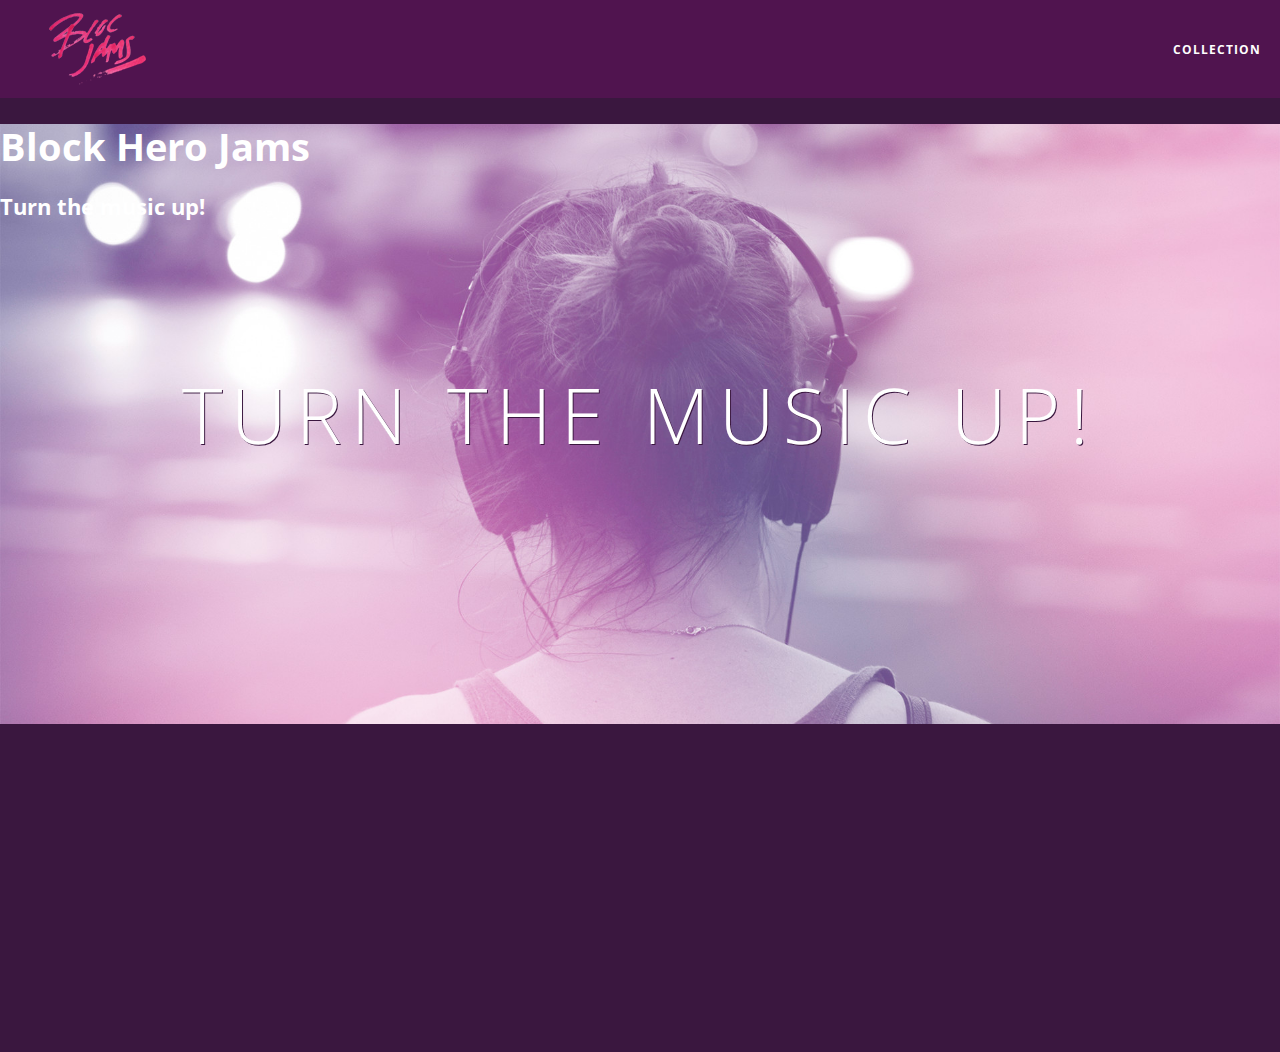
==== index.html @ 12252347 "Add javascript alert" ====
<!DOCTYPE html>
<html>
    <head>
        <title>Bloc Jams</title>
        <meta name="viewport" content="width=device-width, initial-scale=1">
        <link rel="stylesheet" type="text/css" href="http://fonts.googleapis.com/css?family=Open+Sans:400,800,600,700,300">
        <link rel="stylesheet" type="text/css" href="http://code.ionicframework.com/ionicons/2.0.1/css/ionicons.min.css">
        <link rel="stylesheet" type="text/css" href="styles/normalize.css">
        <link rel="stylesheet" type="text/css" href="styles/main.css">
        <link rel="stylesheet" type="text/css" href="styles/landing.css">
    </head>
    <body class="landing">
        <nav class="navbar">
            <a href="index.html" class="logo">
                <img src="assets/images/bloc_jams_logo.png" alt="bloc jams logo">
            </a>
            <div class="links-container">
                <a href="collection.html" class="navbar-link">collection</a>
            </div>
        </nav>
        <section class="hero-content"> <!-- hero content -->
            <h1>Block Hero Jams</h1> 
            <h3>Turn the music up!</h3>
            <h1 class="hero-title">Turn the music up!</h1>
        </section>
        <section class="selling-points container clearfix"> <!-- selling points -->
             <div class="point column third">
                <span class="ion-music-note"></span>
                <h5 class="point-title">Choose your music</h5>
                <p class="point-description">The world is full of music; why should you have to listen to music that someone else chose?</p>
            </div>
            <div class="point column third">
                <span class="ion-radio-waves"></span>
                <h5 class="point-title">Unlimited, streaming, ad-free</h5>
                <p class="point-description">No arbitrary limits. No distractions.</p>
             </div>
             <div class="point column third">
                 <span class="ion-iphone"></span>
                 <h5 class="point-title">Mobile enabled</h5>
                 <p class="point-description">Listen to your music on the go. This streaming service is available on all mobile platforms.</p>
             </div>
        </section>
        <script>
            alert("Why hello there! I'm a wee bit of JavaScript.");
        </script>
    </body>
</html>
---- styles/main.css ----
html {
     height: 100%; /* makes sure our HTML takes up 100% of the browser window */
     font-size: 100%;
 }

 *, *::before, *::after {
     -moz-box-sizing: border-box;
     -webkit-box-sizing: border-box;
     box-sizing: border-box;
 }
 
 body {
     font-family: 'Open Sans'; /* sets our font to the "Open Sans" typeface */
     color: white;             /* sets the text color to white */
     min-height: 100%;         /* says the height of the body must be, at minimum, 100% of the window */
 }
 
.navbar {
     position: relative;
     padding: 0.5rem;
     background-color: rgba(101,18,95,0.5);
     z-index: 1;
 }

 .navbar .logo {
        position: relative; /* positioning will be explained in a resource */
        left: 2rem;
        cursor: pointer;  /* produces the finger-pointer icon when you hover over the logo */
 }

 .navbar .links-container {
     display: table;
     position: absolute;
     top: 0;
     right: 0;
     height: 100px;
     color: white;
     text-decoration: none;
 }

 .links-container .navbar-link {
     display: table-cell;
     position: relative;
     height: 100%;
     padding-left: 1rem;
     padding-right: 1rem;
     vertical-align: middle;
     color: white;
     font-size: 0.625rem;
     letter-spacing: 0.05rem;
     font-weight: 700;
     text-transform: uppercase;
     text-decoration: none;
     cursor: pointer;
 }

.links-container .navbar-link:hover {
     color: rgb(233,50,117);
 }

.links-container .navbar-link:active {
    color: rgb(233,50,117);
    background-color: white;
    
 }

 .container {
     margin: 0 auto;
     max-width: 64rem;
 }

 .container.narrow {
     max-width: 56rem;
 }

 /* Medium and small screens (640px) */
 @media (min-width: 640px) {
     html { font-size: 112%; }
    
    .column {
         float: left;
         padding-left: 1rem;
         padding-right: 1rem;
     }
     
    .column.full { width: 100%; }
    .column.two-thirds { width: 66.7%; }
    .column.half { width: 50%; }
    .column.third { width: 33.3%; }
    .column.fourth { width: 25%; }
    .column.flow-opposite { float: right; }  
 }
 
 /* Large screens (1024px) */
 @media (min-width: 1024px) {
   html { font-size: 120%; }
 }

.clearfix::before,
.clearfix::after {
   content: " ";
   display: table;
}

.clearfix::after {
   clear: both;
}
---- styles/landing.css ----
body.landing {
     background-color: rgb(58,23,63);
 }
 
 .hero-content {
     position: relative;
     min-height: 600px;
     background-image: url(../assets/images/bloc_jams_bg.jpg);
     background-repeat: no-repeat;
     background-position: center center;
     background-size: cover;
 }
 
 .hero-content .hero-title {
    position: absolute;
    top: 40%;
    -webkit-transform: translateY(-50%);
    -moz-transform: translateY(-50%);
    transform: translateY(-50%);
    width: 100%;
    text-align: center;
    font-size: 4rem;
    font-weight: 300;
    text-transform: uppercase;
    letter-spacing: 0.5rem;
    text-shadow: 1px 1px 0px rgb(58,23,63);
 }
 
 .selling-points {
     position: relative;
 }
 
 .point {
    position: relative;
    padding: 2rem;
    text-align: center;
    opacity: 0;
    -webkit-transform: scaleX(0.9) translateY(3rem);
    -moz-transform: scaleX(0.9) translateY(3rem);
    transform: scaleX(0.9) translateY(3rem);
    -webkit-transition: all 0.25s ease-in-out;
    -moz-transition: all 0.25s ease-in-out;
    transition: all 0.25s ease-in-out;
    -webkit-transition-delay: 0.2s;
    -moz-transition-delay: 0.2s;
    transition-delay: 0.2s;
 }
 
 .point .point-title {
     font-size: 1.25rem;
 }
 
 .ion-music-note,
 .ion-radio-waves,
 .ion-iphone {
     color: rgb(233,50,117);
     font-size: 5rem;
 }
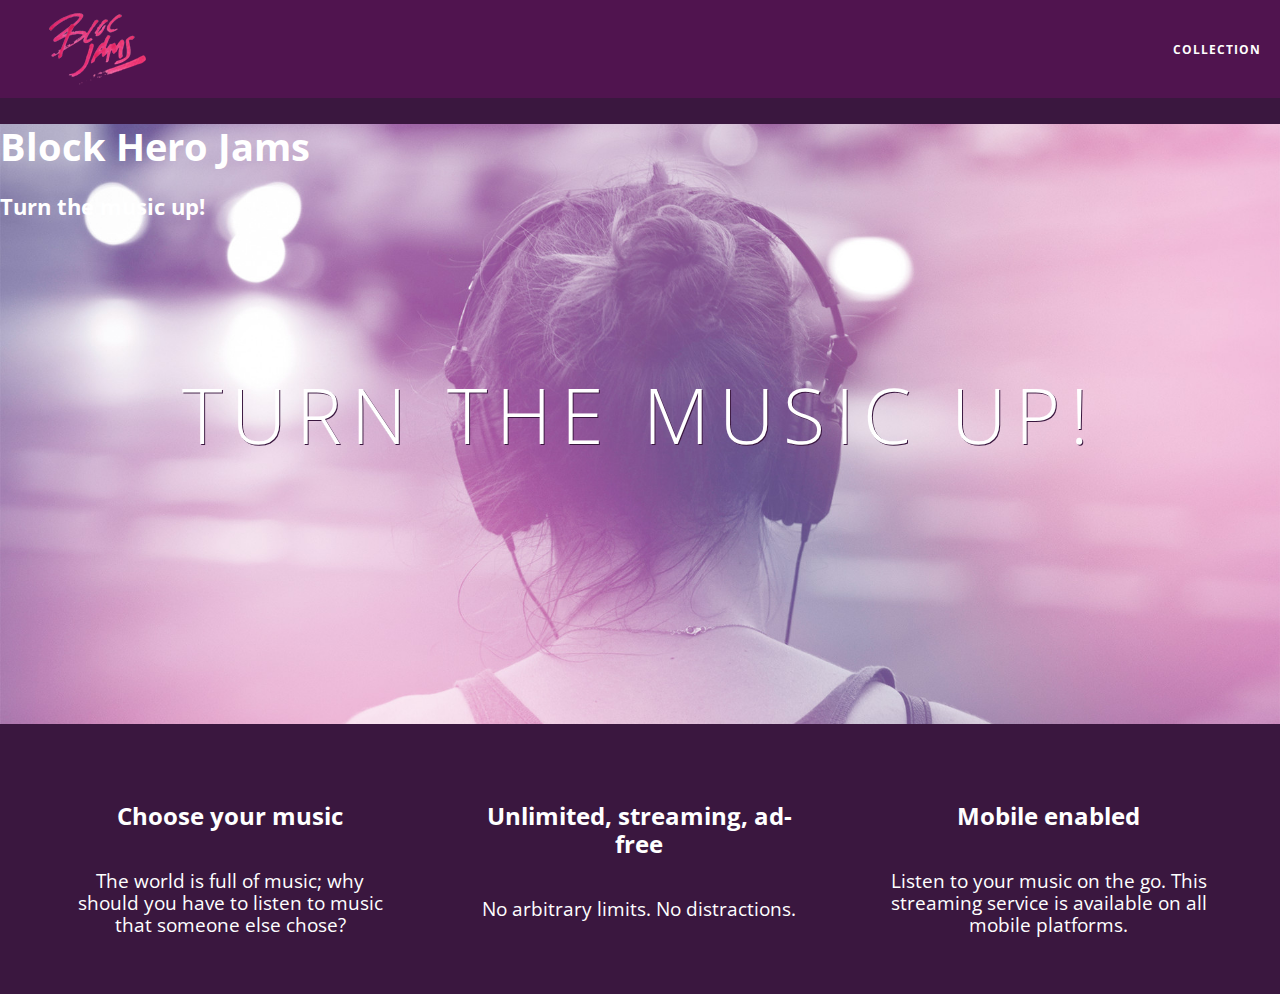
==== commit 83845d3a: "Add animation to index.html" ====
--- a/index.html
+++ b/index.html
@@ -41,7 +41,37 @@
              </div>
         </section>
         <script>
-            alert("Why hello there! I'm a wee bit of JavaScript.");
+            var animatePoints = function() {
+
+                var points = document.getElementsByClassName('point');
+
+                var revealFirstPoint = function() {
+                    points[0].style.opacity = 1;
+                    points[0].style.transform = "scaleX(1) translateY(0)";
+                    points[0].style.msTransform = "scaleX(1) translateY(0)";
+                    points[0].style.WebkitTransform = "scaleX(1) translateY(0)";
+                };
+
+                var revealSecondPoint = function() {
+                    points[1].style.opacity = 1;
+                    points[1].style.transform = "scaleX(1) translateY(0)";
+                    points[1].style.msTransform = "scaleX(1) translateY(0)";
+                    points[1].style.WebkitTransform = "scaleX(1) translateY(0)";
+                };
+
+                var revealThirdPoint = function() {
+                    points[2].style.opacity = 1;
+                    points[2].style.transform = "scaleX(1) translateY(0)";
+                    points[2].style.msTransform = "scaleX(1) translateY(0)";
+                    points[2].style.WebkitTransform = "scaleX(1) translateY(0)";
+                };
+
+                revealFirstPoint();
+                revealSecondPoint();
+                revealThirdPoint();
+
+            };
+            animatePoints();
         </script>
     </body>
 </html>--- a/styles/landing.css
+++ b/styles/landing.css
@@ -41,9 +41,9 @@
     -webkit-transition: all 0.25s ease-in-out;
     -moz-transition: all 0.25s ease-in-out;
     transition: all 0.25s ease-in-out;
-    -webkit-transition-delay: 0.2s;
-    -moz-transition-delay: 0.2s;
-    transition-delay: 0.2s;
+    -webkit-transition-delay: 10.2s;
+    -moz-transition-delay: 10.2s;
+    transition-delay: 10.2s;
  }
  
  .point .point-title {
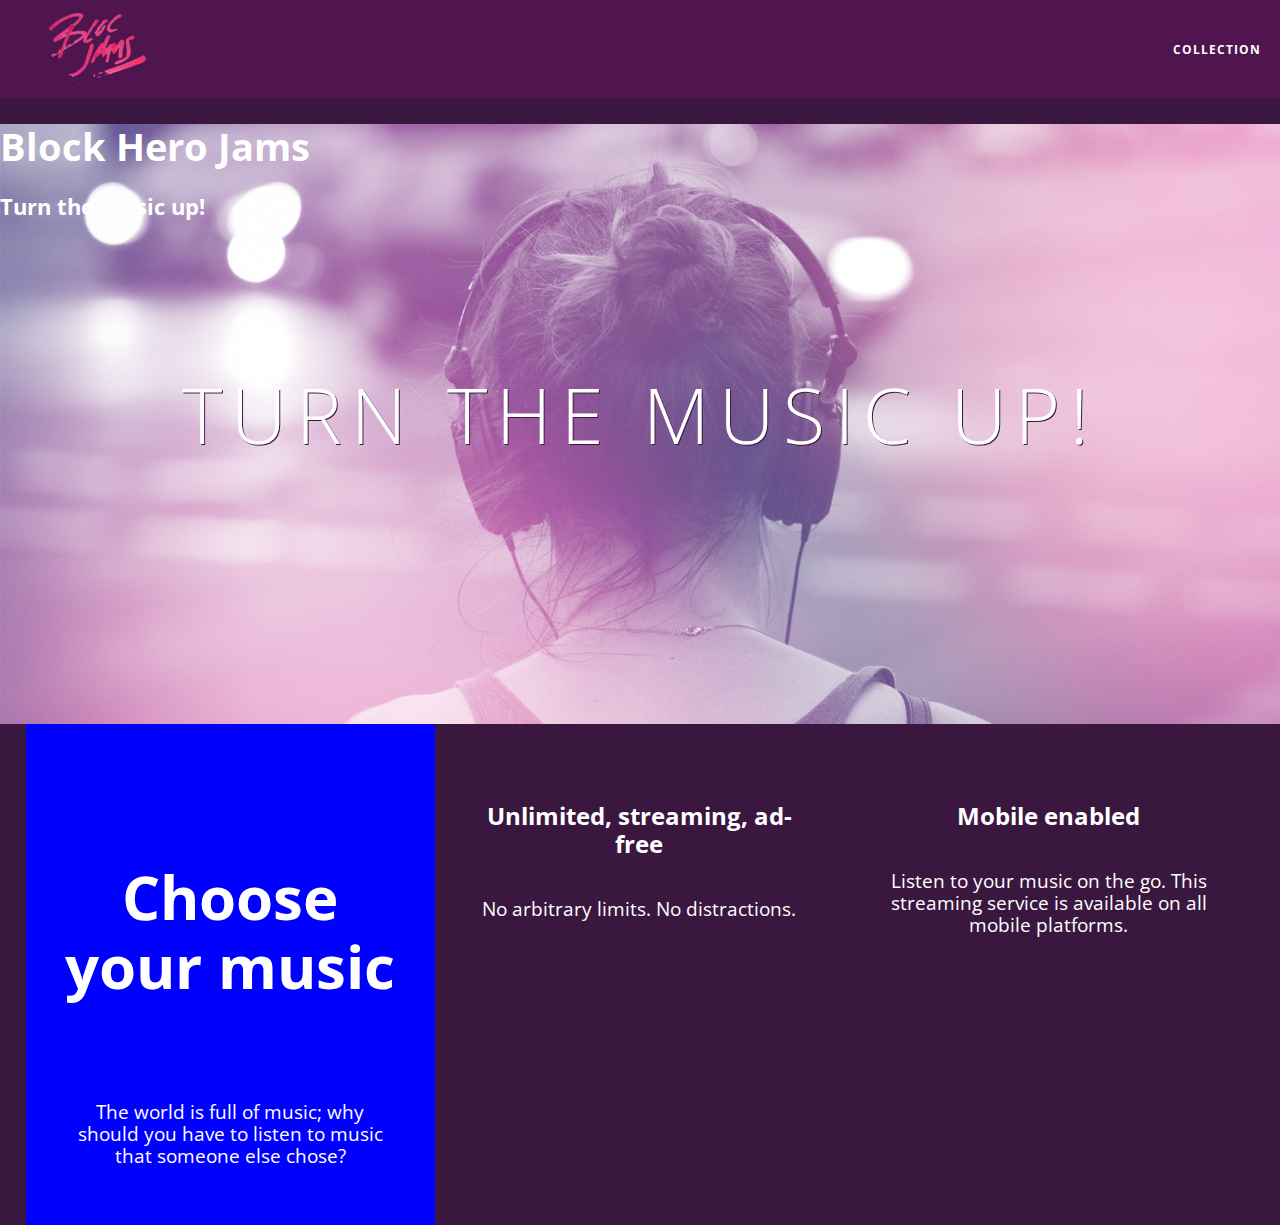
==== commit 3e1a2149: "Put script into separate file" ====
--- a/index.html
+++ b/index.html
@@ -40,37 +40,8 @@
                  <p class="point-description">Listen to your music on the go. This streaming service is available on all mobile platforms.</p>
              </div>
         </section>
+        <script src="scripts/landing.js"></script>
         <script>
-            var animatePoints = function() {
-
-                var points = document.getElementsByClassName('point');
-
-                var revealFirstPoint = function() {
-                    points[0].style.opacity = 1;
-                    points[0].style.transform = "scaleX(1) translateY(0)";
-                    points[0].style.msTransform = "scaleX(1) translateY(0)";
-                    points[0].style.WebkitTransform = "scaleX(1) translateY(0)";
-                };
-
-                var revealSecondPoint = function() {
-                    points[1].style.opacity = 1;
-                    points[1].style.transform = "scaleX(1) translateY(0)";
-                    points[1].style.msTransform = "scaleX(1) translateY(0)";
-                    points[1].style.WebkitTransform = "scaleX(1) translateY(0)";
-                };
-
-                var revealThirdPoint = function() {
-                    points[2].style.opacity = 1;
-                    points[2].style.transform = "scaleX(1) translateY(0)";
-                    points[2].style.msTransform = "scaleX(1) translateY(0)";
-                    points[2].style.WebkitTransform = "scaleX(1) translateY(0)";
-                };
-
-                revealFirstPoint();
-                revealSecondPoint();
-                revealThirdPoint();
-
-            };
             animatePoints();
         </script>
     </body>
--- a/styles/landing.css
+++ b/styles/landing.css
@@ -41,9 +41,9 @@
     -webkit-transition: all 0.25s ease-in-out;
     -moz-transition: all 0.25s ease-in-out;
     transition: all 0.25s ease-in-out;
-    -webkit-transition-delay: 10.2s;
-    -moz-transition-delay: 10.2s;
-    transition-delay: 10.2s;
+    -webkit-transition-delay: 0.2s;
+    -moz-transition-delay: 0.2s;
+    transition-delay: 0.2s;
  }
  
  .point .point-title {
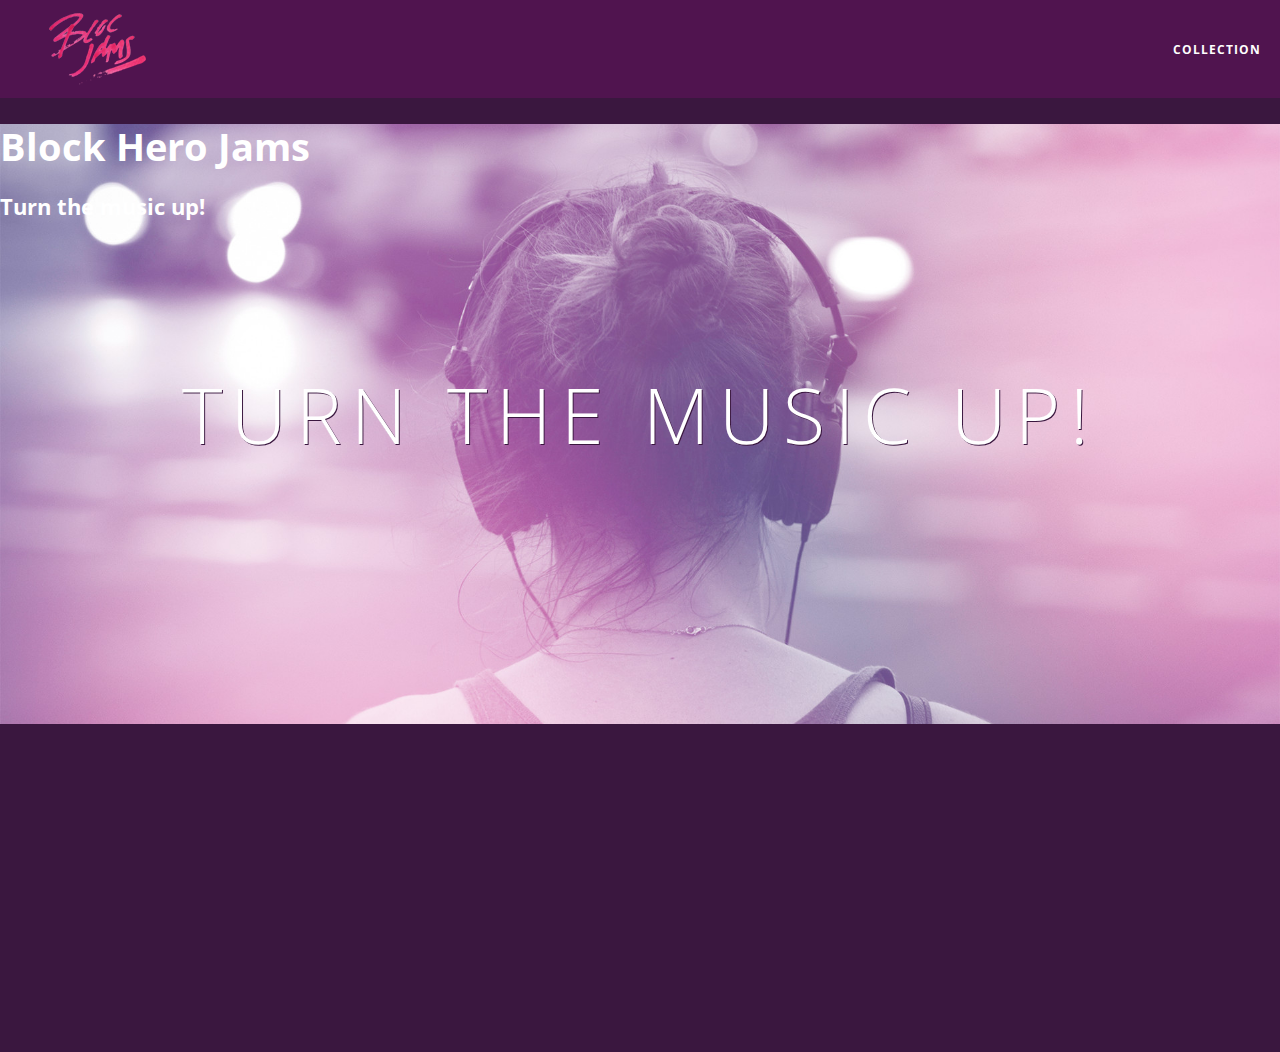
==== commit 16e6e426: "Remove alert, remove redundant call to 'animatePoints' in index.html" ====
--- a/index.html
+++ b/index.html
@@ -40,9 +40,7 @@
                  <p class="point-description">Listen to your music on the go. This streaming service is available on all mobile platforms.</p>
              </div>
         </section>
+        <script src="scripts/utilities.js"></script>
         <script src="scripts/landing.js"></script>
-        <script>
-            animatePoints();
-        </script>
     </body>
 </html>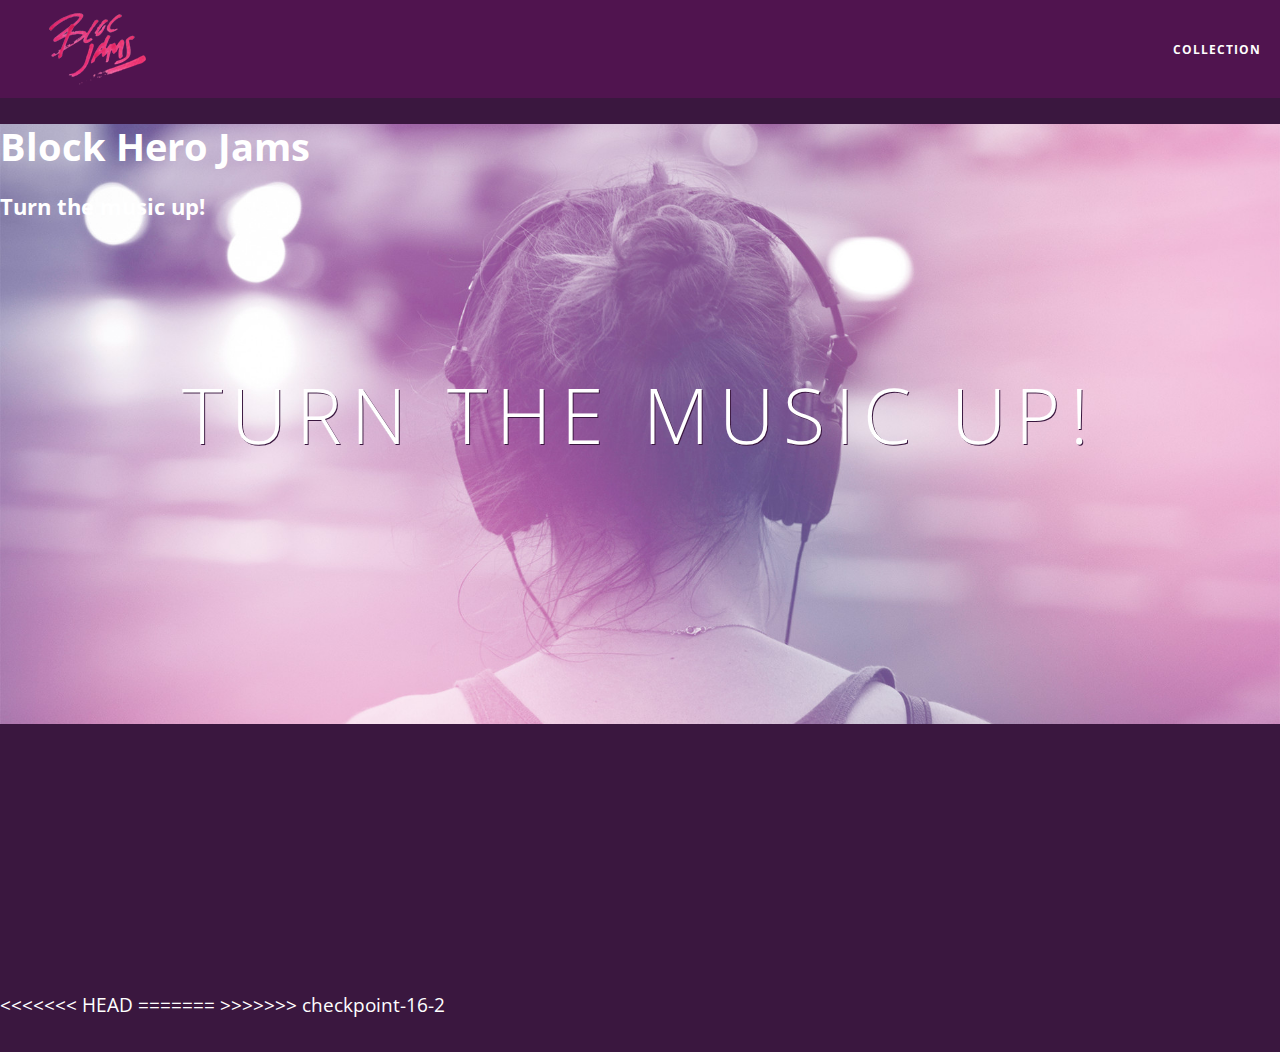
==== commit f325fa98: "merge with experimental branch" ====
--- a/index.html
+++ b/index.html
@@ -40,7 +40,11 @@
                  <p class="point-description">Listen to your music on the go. This streaming service is available on all mobile platforms.</p>
              </div>
         </section>
-        <script src="scripts/utilities.js"></script>
+<<<<<<< HEAD
+         <script src="https://code.jquery.com/jquery-2.1.3.min.js"></script>  
+=======
+        <script src="https://code.jquery.com/jquery-2.1.3.min.js"></script>
+>>>>>>> checkpoint-16-2
         <script src="scripts/landing.js"></script>
     </body>
 </html>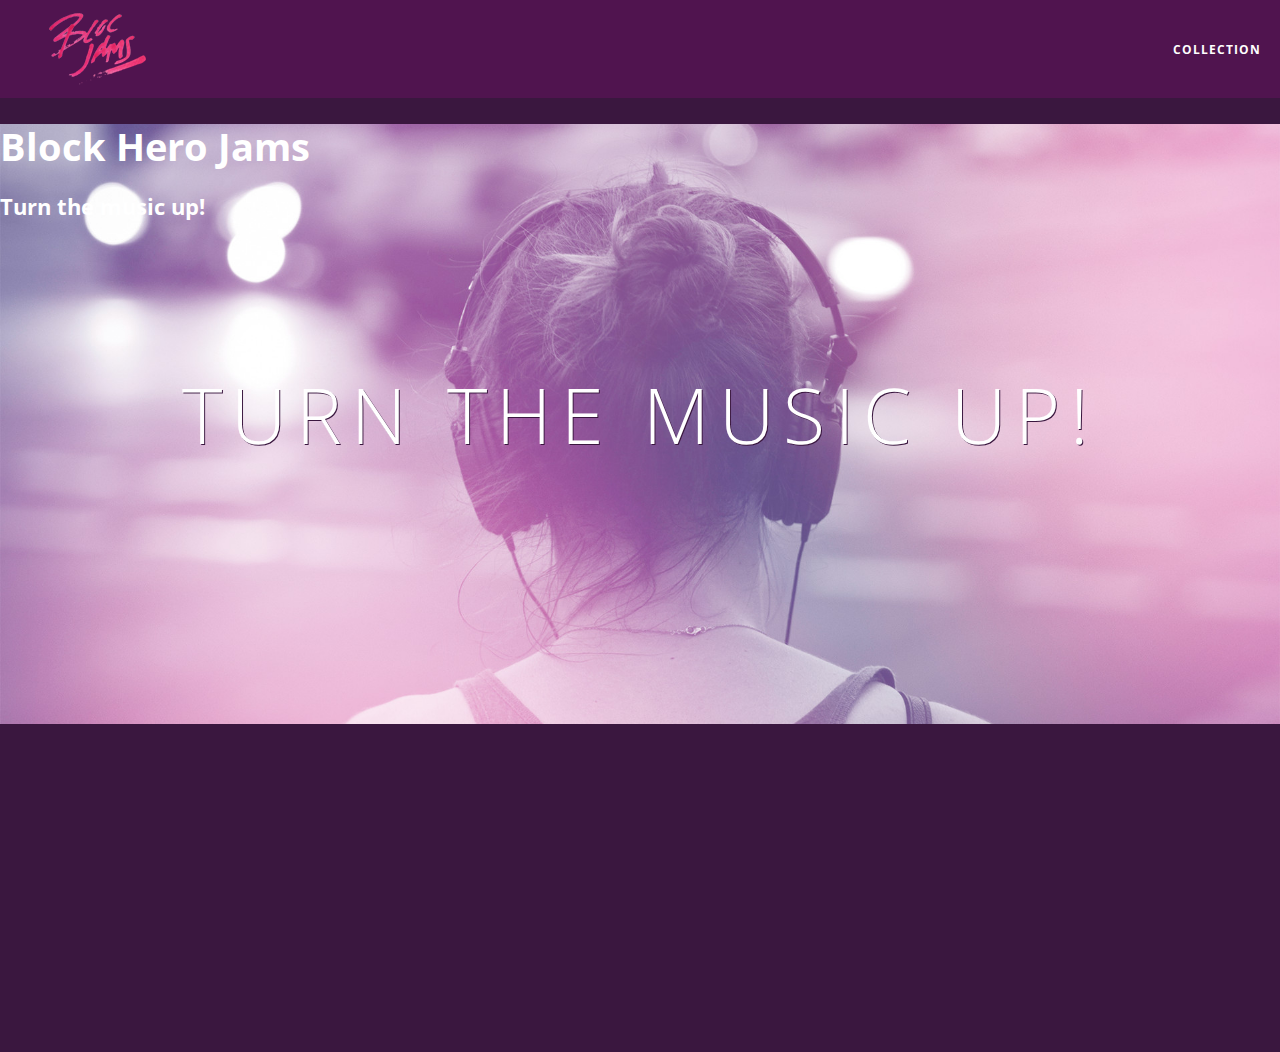
==== commit 5cf59508: "refactor using jquery" ====
--- a/index.html
+++ b/index.html
@@ -40,11 +40,7 @@
                  <p class="point-description">Listen to your music on the go. This streaming service is available on all mobile platforms.</p>
              </div>
         </section>
-<<<<<<< HEAD
          <script src="https://code.jquery.com/jquery-2.1.3.min.js"></script>  
-=======
-        <script src="https://code.jquery.com/jquery-2.1.3.min.js"></script>
->>>>>>> checkpoint-16-2
         <script src="scripts/landing.js"></script>
     </body>
 </html>